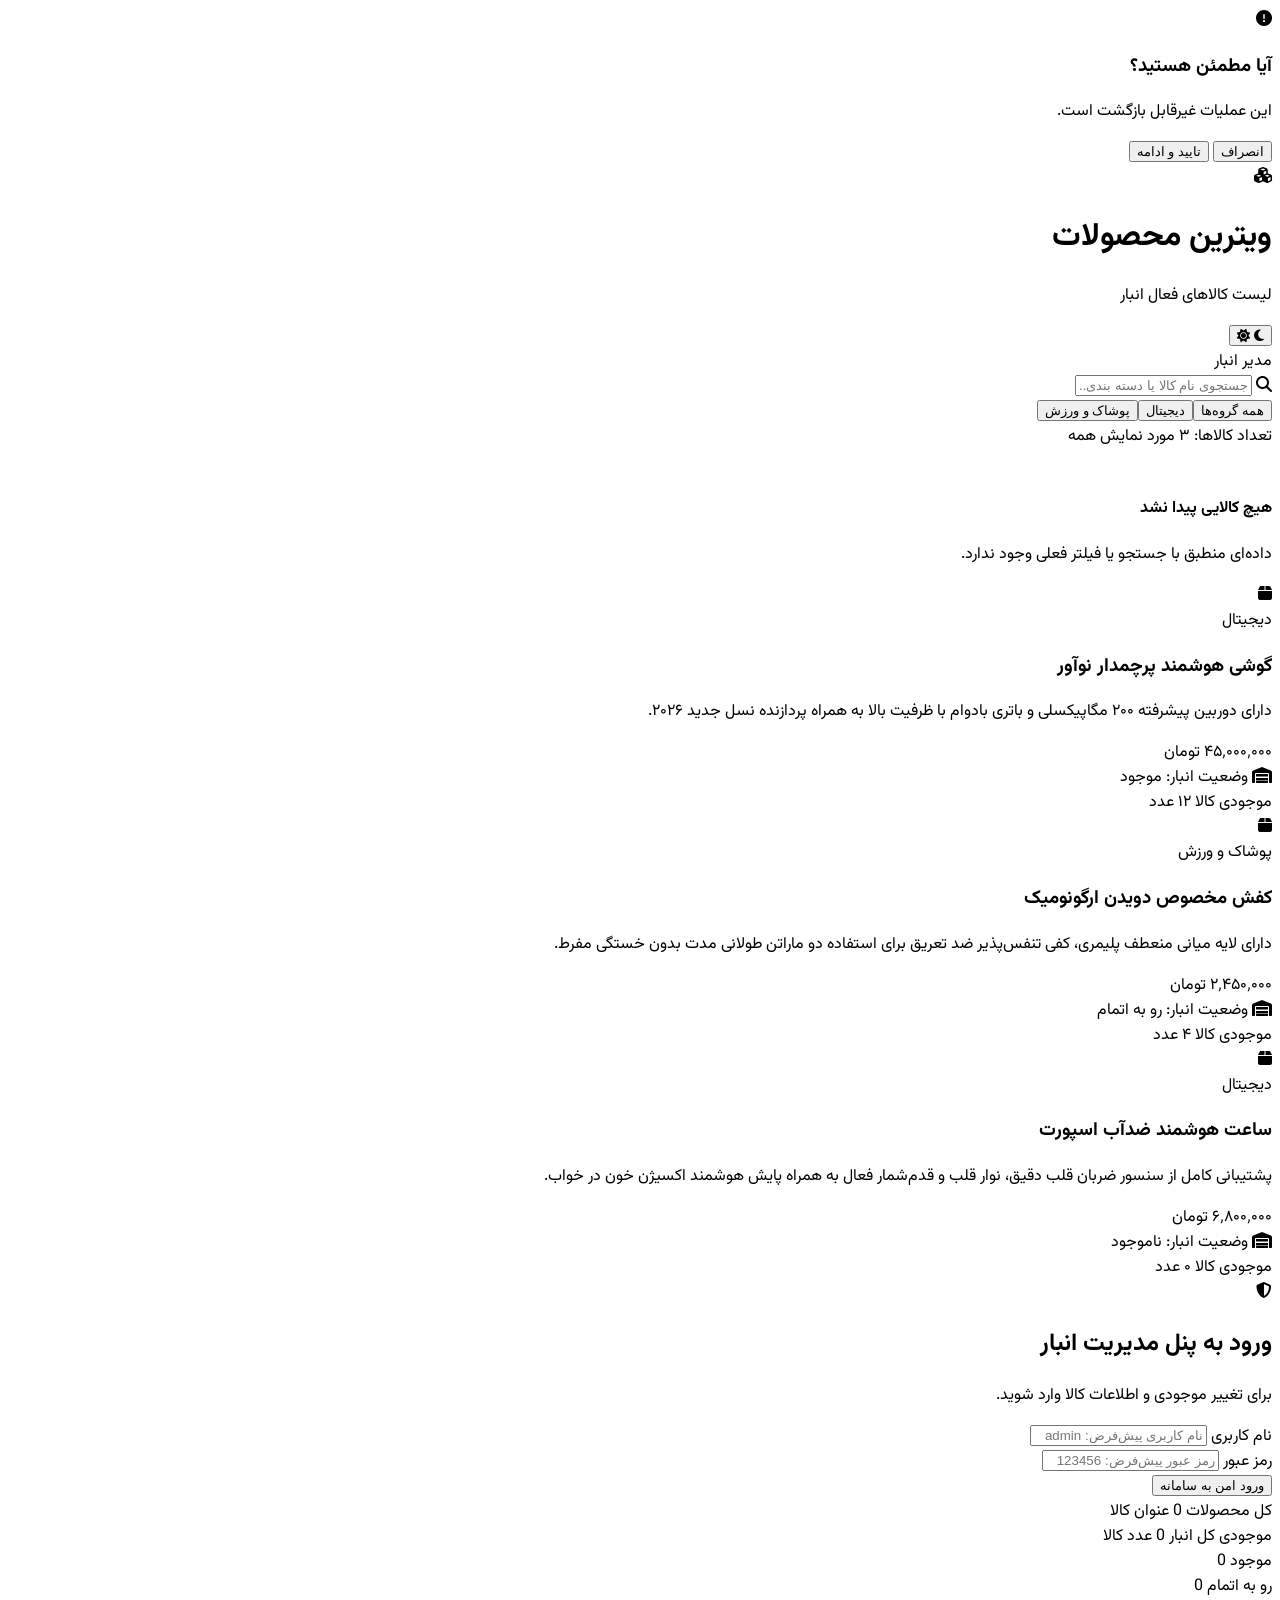
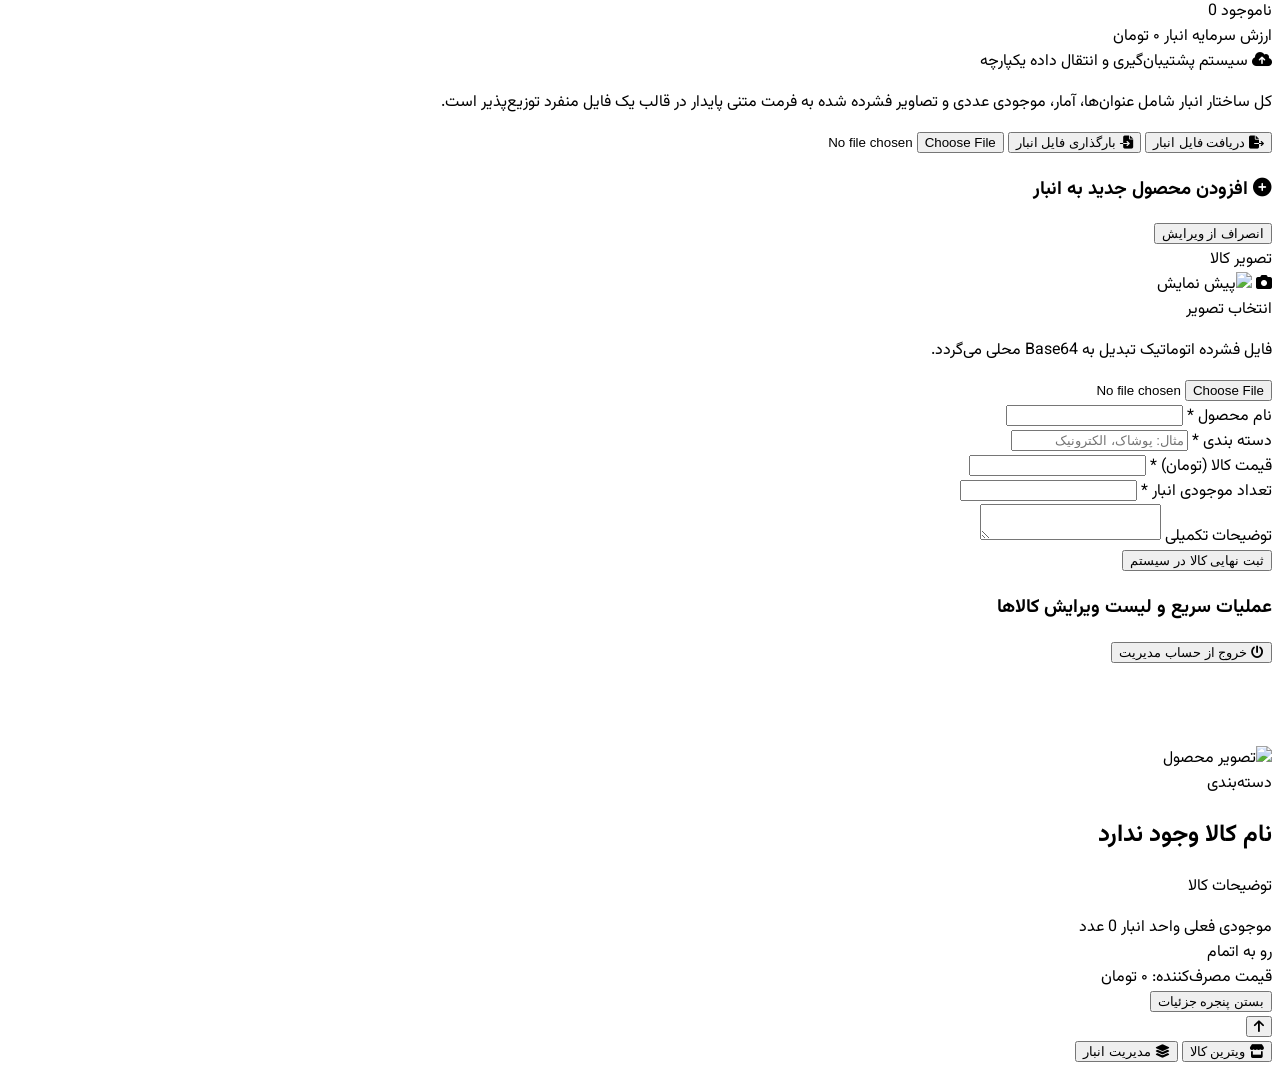
==== gemini-code-1780848986461.html @ 4e9daca6 "Add files via upload" ====
<!DOCTYPE html>
<html lang="fa" dir="rtl">
<head>
    <meta charset="UTF-8">
    <meta name="viewport" content="width=device-width, initial-scale=1.0, maximum-scale=1.0, user-scalable=no">
    <title>سامانه پیشرفته مدیریت انبار و کاتالوگ کالا</title>
    <script src="https://cdn.jsdelivr.net/npm/@tailwindcss/browser@4"></script>
    <link rel="preconnect" href="https://fonts.googleapis.com">
    <link rel="preconnect" href="https://fonts.gstatic.com" crossorigin>
    <link href="https://fonts.googleapis.com/css2?family=Vazirmatn:wght@100..900&display=swap" rel="stylesheet">
    <link rel="stylesheet" href="https://cdnjs.cloudflare.com/ajax/libs/font-awesome/6.4.0/css/all.min.css">
    
    <style>
        body {
            font-family: 'Vazirmatn', sans-serif;
            -webkit-tap-highlight-color: transparent;
            scrollbar-width: none;
        }
        body::-webkit-scrollbar {
            display: none;
        }
        .glass {
            background: rgba(255, 255, 255, 0.75);
            backdrop-filter: blur(12px);
            -webkit-backdrop-filter: blur(12px);
        }
        .dark .glass {
            background: rgba(30, 41, 59, 0.75);
            backdrop-filter: blur(12px);
            -webkit-backdrop-filter: blur(12px);
        }
        .safe-bottom {
            padding-bottom: calc(env(safe-area-inset-bottom) + 5rem);
        }
        @keyframes pulse-subtle {
            0%, 100% { opacity: 1; }
            50% { opacity: 0.6; }
        }
        .pulse-low {
            animation: pulse-subtle 2s infinite;
        }
    </style>
</head>
<body class="bg-slate-50 text-slate-800 dark:bg-slate-900 dark:text-slate-100 transition-colors duration-300 min-h-screen flex flex-col">

    <div id="loadingScreen" class="fixed inset-0 z-50 bg-slate-900 text-white flex flex-col justify-center items-center gap-4 transition-opacity duration-500">
        <div class="w-16 h-16 border-4 border-emerald-500 border-t-transparent rounded-full animate-spin"></div>
        <h1 class="text-xl font-bold tracking-wide">سامانه هوشمند مدیریت انبار</h1>
        <p class="text-xs text-slate-400">در حال بارگذاری داده‌ها...</p>
    </div>

    <div id="toastContainer" class="fixed top-4 left-4 right-4 md:left-auto md:w-96 z-50 flex flex-col gap-2 pointer-events-none"></div>

    <div id="confirmModal" class="fixed inset-0 z-50 bg-black/60 backdrop-blur-sm flex justify-center items-center p-4 hidden opacity-0 transition-opacity duration-300">
        <div class="glass dark:glass border border-white/20 dark:border-slate-700/50 rounded-3xl p-6 w-full max-w-sm shadow-2xl text-center transform scale-95 transition-transform duration-300">
            <div id="confirmIcon" class="w-16 h-16 mx-auto mb-4 bg-amber-100 dark:bg-amber-950/50 text-amber-500 rounded-full flex items-center justify-center text-2xl">
                <i class="fa-solid fa-circle-exclamation"></i>
            </div>
            <h3 id="confirmTitle" class="text-lg font-bold mb-2">آیا مطمئن هستید؟</h3>
            <p id="confirmMessage" class="text-sm text-slate-500 dark:text-slate-400 mb-6">این عملیات غیرقابل بازگشت است.</p>
            <div class="grid grid-cols-2 gap-3">
                <button id="confirmCancelBtn" class="py-3 px-4 bg-slate-200 dark:bg-slate-700 hover:bg-slate-300 rounded-2xl font-semibold text-sm transition-colors">انصراف</button>
                <button id="confirmSuccessBtn" class="py-3 px-4 bg-rose-500 hover:bg-rose-600 text-white rounded-2xl font-semibold text-sm transition-colors shadow-lg shadow-rose-500/20">تایید و ادامه</button>
            </div>
        </div>
    </div>

    <header class="sticky top-0 z-30 glass border-b border-slate-200/50 dark:border-slate-800/50 px-4 py-3 shadow-sm flex items-center justify-between">
        <div class="flex items-center gap-3">
            <div class="w-10 h-10 rounded-xl bg-gradient-to-tr from-emerald-500 to-teal-400 flex items-center justify-center text-white shadow-md shadow-emerald-500/20">
                <i class="fa-solid fa-cubes text-lg"></i>
            </div>
            <div>
                <h1 class="text-md font-black tracking-tight" id="headerTitle">ویترین محصولات</h1>
                <p class="text-[10px] text-slate-400 dark:text-slate-500" id="headerSubtitle">لیست کالاهای فعال انبار</p>
            </div>
        </div>
        <div class="flex items-center gap-2">
            <button id="darkModeToggle" class="w-10 h-10 rounded-xl bg-slate-100 dark:bg-slate-800 flex items-center justify-center text-slate-600 dark:text-slate-300 text-sm active:scale-95 transition-transform" aria-label="تغییر پوسته">
                <i class="fa-solid fa-moon dark:hidden"></i>
                <i class="fa-solid fa-sun hidden dark:block"></i>
            </button>
            <div id="adminBadge" class="hidden items-center gap-1 bg-emerald-100 dark:bg-emerald-950/50 text-emerald-600 dark:text-emerald-400 px-3 py-1.5 rounded-xl text-xs font-bold">
                <span class="w-1.5 h-1.5 rounded-full bg-emerald-500 animate-ping"></span>
                <span>مدیر انبار</span>
            </div>
        </div>
    </header>

    <main class="flex-1 max-w-4xl w-full mx-auto p-4 safe-bottom">
        
        <section id="page-showcase" class="app-page space-y-4">
            <div class="glass border border-slate-200/60 dark:border-slate-800/60 rounded-2xl p-3 shadow-sm space-y-3">
                <div class="relative">
                    <span class="absolute inset-y-0 right-3 flex items-center text-slate-400 dark:text-slate-500">
                        <i class="fa-solid fa-magnifying-glass"></i>
                    </span>
                    <input type="text" id="searchInput" placeholder="جستجوی نام کالا یا دسته بندی..." class="w-full pl-4 pr-10 py-3 bg-slate-100 dark:bg-slate-800 border-none rounded-xl text-sm focus:ring-2 focus:ring-emerald-500 outline-none text-slate-800 dark:text-slate-100">
                </div>
                <div class="flex gap-2 overflow-x-auto pb-1 no-scrollbar scroll-smooth" id="categoryTabs">
                    </div>
            </div>

            <div class="flex justify-between items-center text-xs text-slate-400 px-1">
                <span id="filteredCount">تعداد کالاها: ۰ مورد</span>
                <span class="text-emerald-500 font-semibold cursor-pointer" onclick="clearFilters()">نمایش همه</span>
            </div>

            <div id="showcaseEmptyState" class="hidden text-center py-12 px-4 glass rounded-3xl border border-dashed border-slate-300 dark:border-slate-700">
                <div class="w-16 h-16 mx-auto mb-3 bg-slate-100 dark:bg-slate-800 rounded-full flex items-center justify-center text-slate-400 text-xl">
                    <i class="fa-solid fa-boxes-open"></i>
                </div>
                <h4 class="text-sm font-bold text-slate-600 dark:text-slate-400">هیچ کالایی پیدا نشد</h4>
                <p class="text-xs text-slate-400 mt-1">داده‌ای منطبق با جستجو یا فیلتر فعلی وجود ندارد.</p>
            </div>

            <div id="productGrid" class="grid grid-cols-1 gap-4">
                </div>
        </section>


        <section id="page-login" class="app-page hidden py-8">
            <div class="w-full max-w-sm mx-auto glass border border-slate-200/60 dark:border-slate-800/60 rounded-3xl p-6 shadow-xl space-y-6">
                <div class="text-center space-y-2">
                    <div class="w-14 h-14 bg-indigo-50 dark:bg-indigo-950/40 text-indigo-500 dark:text-indigo-400 rounded-2xl mx-auto flex items-center justify-center text-xl shadow-inner">
                        <i class="fa-solid fa-shield-halved"></i>
                    </div>
                    <h2 class="text-lg font-black">ورود به پنل مدیریت انبار</h2>
                    <p class="text-xs text-slate-400">برای تغییر موجودی و اطلاعات کالا وارد شوید.</p>
                </div>
                <form id="loginForm" class="space-y-4" onsubmit="handleLogin(event)">
                    <div class="space-y-1">
                        <label class="text-xs font-bold text-slate-500 mr-1">نام کاربری</label>
                        <input type="text" id="usernameInput" required class="w-full px-4 py-3 bg-slate-100 dark:bg-slate-800 border-none rounded-xl text-sm focus:ring-2 focus:ring-indigo-500 outline-none" placeholder="نام کاربری پیش‌فرض: admin">
                    </div>
                    <div class="space-y-1">
                        <label class="text-xs font-bold text-slate-500 mr-1">رمز عبور</label>
                        <input type="password" id="passwordInput" required class="w-full px-4 py-3 bg-slate-100 dark:bg-slate-800 border-none rounded-xl text-sm focus:ring-2 focus:ring-indigo-500 outline-none" placeholder="رمز عبور پیش‌فرض: 123456">
                    </div>
                    <button type="submit" class="w-full py-3.5 bg-gradient-to-r from-indigo-500 to-violet-600 hover:from-indigo-600 hover:to-violet-700 text-white rounded-xl font-bold text-sm shadow-lg shadow-indigo-500/20 active:scale-[0.99] transition-transform mt-2">
                        ورود امن به سامانه
                    </button>
                </form>
            </div>
        </section>


        <section id="page-admin" class="app-page hidden space-y-6">
            
            <div class="grid grid-cols-2 gap-3" id="statsContainer">
                <div class="glass border border-slate-200/50 dark:border-slate-800/50 rounded-2xl p-4 shadow-sm">
                    <span class="text-[10px] font-bold text-slate-400 block mb-1">کل محصولات</span>
                    <span class="text-xl font-black text-slate-700 dark:text-slate-200" id="stat-totalProducts">0</span>
                    <span class="text-[10px] text-slate-400 block mt-1">عنوان کالا</span>
                </div>
                <div class="glass border border-slate-200/50 dark:border-slate-800/50 rounded-2xl p-4 shadow-sm">
                    <span class="text-[10px] font-bold text-slate-400 block mb-1">موجودی کل انبار</span>
                    <span class="text-xl font-black text-emerald-500" id="stat-totalStock">0</span>
                    <span class="text-[10px] text-slate-400 block mt-1">عدد کالا</span>
                </div>
                <div class="glass border border-slate-200/50 dark:border-slate-800/50 rounded-2xl p-3 shadow-sm flex items-center gap-2">
                    <div class="w-2 h-2 rounded-full bg-emerald-500"></div>
                    <div>
                        <span class="text-[10px] text-slate-400 block">موجود</span>
                        <span class="text-sm font-bold" id="stat-instock">0</span>
                    </div>
                </div>
                <div class="glass border border-slate-200/50 dark:border-slate-800/50 rounded-2xl p-3 shadow-sm flex items-center gap-2">
                    <div class="w-2 h-2 rounded-full bg-amber-500"></div>
                    <div>
                        <span class="text-[10px] text-slate-400 block">رو به اتمام</span>
                        <span class="text-sm font-bold" id="stat-lowstock">0</span>
                    </div>
                </div>
                <div class="glass border border-slate-200/50 dark:border-slate-800/50 rounded-2xl p-3 shadow-sm flex items-center gap-2">
                    <div class="w-2 h-2 rounded-full bg-rose-500"></div>
                    <div>
                        <span class="text-[10px] text-slate-400 block">ناموجود</span>
                        <span class="text-sm font-bold" id="stat-outofstock">0</span>
                    </div>
                </div>
                <div class="glass border border-slate-200/50 dark:border-slate-800/50 rounded-2xl p-3 shadow-sm flex items-center gap-2">
                    <div class="w-2 h-2 rounded-full bg-indigo-500"></div>
                    <div>
                        <span class="text-[10px] text-slate-400 block">ارزش سرمایه انبار</span>
                        <span class="text-xs font-black text-indigo-500" id="stat-totalValue">۰ تومان</span>
                    </div>
                </div>
            </div>

            <div class="glass border border-dashed border-emerald-500/40 dark:border-emerald-500/30 rounded-2xl p-4 shadow-sm space-y-3">
                <div class="flex items-center gap-2 text-emerald-600 dark:text-emerald-400 font-bold text-xs mb-1">
                    <i class="fa-solid fa-cloud-arrow-up"></i>
                    <span>سیستم پشتیبان‌گیری و انتقال داده یکپارچه</span>
                </div>
                <p class="text-[11px] text-slate-400 leading-relaxed">کل ساختار انبار شامل عنوان‌ها، آمار، موجودی عددی و تصاویر فشرده شده به فرمت متنی پایدار در قالب یک فایل منفرد توزیع‌پذیر است.</p>
                <div class="grid grid-cols-2 gap-3 pt-1">
                    <button onclick="exportInventoryBackup()" class="py-3 px-3 bg-emerald-500 hover:bg-emerald-600 text-white rounded-xl font-bold text-xs flex items-center justify-center gap-1.5 shadow-md shadow-emerald-500/10 active:scale-95 transition-transform">
                        <i class="fa-solid fa-file-export text-sm"></i>
                        <span>دریافت فایل انبار</span>
                    </button>
                    <button onclick="triggerImportFileInput()" class="py-3 px-3 bg-slate-200 dark:bg-slate-800 hover:bg-slate-300 dark:hover:bg-slate-700 text-slate-700 dark:text-slate-300 rounded-xl font-bold text-xs flex items-center justify-center gap-1.5 active:scale-95 transition-transform">
                        <i class="fa-solid fa-file-import text-sm text-indigo-500"></i>
                        <span>بارگذاری فایل انبار</span>
                    </button>
                    <input type="file" id="importFileInput" class="hidden" accept=".json" onchange="importInventoryBackup(event)">
                </div>
            </div>

            <div class="glass border border-slate-200/60 dark:border-slate-800/60 rounded-3xl p-5 shadow-sm space-y-4">
                <div class="flex justify-between items-center border-b border-slate-200 dark:border-slate-800 pb-3">
                    <h3 id="formSectionTitle" class="text-sm font-black text-slate-700 dark:text-slate-200 flex items-center gap-2">
                        <i class="fa-solid fa-plus-circle text-emerald-500"></i>
                        <span>افزودن محصول جدید به انبار</span>
                    </h3>
                    <button id="cancelEditBtn" onclick="resetProductForm()" class="hidden text-xs text-rose-500 font-bold bg-rose-50 dark:bg-rose-950/30 px-2.5 py-1 rounded-lg">انصراف از ویرایش</button>
                </div>

                <form id="productForm" onsubmit="saveProductData(event)" class="space-y-4">
                    <input type="hidden" id="formProductId">
                    
                    <div class="space-y-1.5">
                        <label class="text-xs font-bold text-slate-500 mr-1">تصویر کالا</label>
                        <div class="flex items-center gap-4 bg-slate-100 dark:bg-slate-800/60 p-3 rounded-2xl border-2 border-dashed border-slate-300 dark:border-slate-700 relative">
                            <div id="imagePreviewContainer" class="w-16 h-16 rounded-xl bg-slate-200 dark:bg-slate-700 flex items-center justify-center overflow-hidden border border-slate-300 dark:border-slate-600 shrink-0">
                                <i class="fa-solid fa-camera text-slate-400 text-xl" id="previewPlaceholder"></i>
                                <img id="productImagePreview" src="" class="w-full h-full object-cover hidden" alt="پیش نمایش">
                            </div>
                            <div class="space-y-1 flex-1">
                                <label for="imageUploadInput" class="inline-block bg-white dark:bg-slate-700 px-3 py-1.5 rounded-lg border border-slate-300 dark:border-slate-600 text-[11px] font-bold cursor-pointer hover:bg-slate-50">انتخاب تصویر</label>
                                <p class="text-[10px] text-slate-400">فایل فشرده اتوماتیک تبدیل به Base64 محلی می‌گردد.</p>
                            </div>
                            <input type="file" id="imageUploadInput" accept="image/*" class="hidden" onchange="previewAndConvertImage(event)">
                        </div>
                    </div>

                    <div class="grid grid-cols-1 md:grid-cols-2 gap-4">
                        <div class="space-y-1">
                            <label class="text-xs font-bold text-slate-500 mr-1">نام محصول <span class="text-rose-500">*</span></label>
                            <input type="text" id="formProductName" required class="w-full px-4 py-3 bg-slate-100 dark:bg-slate-800 border-none rounded-xl text-sm focus:ring-2 focus:ring-emerald-500 outline-none">
                        </div>
                        <div class="space-y-1">
                            <label class="text-xs font-bold text-slate-500 mr-1">دسته بندی <span class="text-rose-500">*</span></label>
                            <input type="text" id="formProductCategory" required placeholder="مثال: پوشاک، الکترونیک" class="w-full px-4 py-3 bg-slate-100 dark:bg-slate-800 border-none rounded-xl text-sm focus:ring-2 focus:ring-emerald-500 outline-none">
                        </div>
                        <div class="space-y-1">
                            <label class="text-xs font-bold text-slate-500 mr-1">قیمت کالا (تومان) <span class="text-rose-500">*</span></label>
                            <input type="number" id="formProductPrice" required min="0" class="w-full px-4 py-3 bg-slate-100 dark:bg-slate-800 border-none rounded-xl text-sm focus:ring-2 focus:ring-emerald-500 outline-none">
                        </div>
                        <div class="space-y-1">
                            <label class="text-xs font-bold text-slate-500 mr-1">تعداد موجودی انبار <span class="text-rose-500">*</span></label>
                            <input type="number" id="formProductQuantity" required min="0" class="w-full px-4 py-3 bg-slate-100 dark:bg-slate-800 border-none rounded-xl text-sm font-black text-emerald-600 dark:text-emerald-400 focus:ring-2 focus:ring-emerald-500 outline-none">
                        </div>
                    </div>

                    <div class="space-y-1">
                        <label class="text-xs font-bold text-slate-500 mr-1">توضیحات تکمیلی</label>
                        <textarea id="formProductDesc" rows="2" class="w-full px-4 py-3 bg-slate-100 dark:bg-slate-800 border-none rounded-xl text-sm focus:ring-2 focus:ring-emerald-500 outline-none resize-none"></textarea>
                    </div>

                    <button type="submit" id="submitFormBtn" class="w-full py-3.5 bg-gradient-to-r from-emerald-500 to-teal-600 hover:from-emerald-600 hover:to-teal-700 text-white rounded-xl font-bold text-sm shadow-md shadow-emerald-500/10 active:scale-[0.99] transition-transform">
                        ثبت نهایی کالا در سیستم
                    </button>
                </form>
            </div>

            <div class="space-y-3">
                <h3 class="text-xs font-black text-slate-400 mr-1">عملیات سریع و لیست ویرایش کالاها</h3>
                <div id="adminProductList" class="space-y-3">
                    </div>
            </div>

            <div class="pt-4 text-center">
                <button onclick="handleLogout()" class="px-5 py-2.5 bg-rose-50 dark:bg-rose-950/20 text-rose-500 hover:bg-rose-100 dark:hover:bg-rose-950/40 rounded-xl text-xs font-bold transition-colors">
                    <i class="fa-solid fa-power-off ml-1"></i> خروج از حساب مدیریت
                </button>
            </div>

        </section>

    </main>

    <div id="detailsModal" class="fixed inset-0 z-40 bg-black/60 backdrop-blur-sm hidden items-end justify-center p-0 md:items-center md:p-4 opacity-0 transition-opacity duration-300">
        <div class="w-full md:max-w-md glass dark:glass border-t md:border border-white/20 dark:border-slate-700/50 rounded-t-[2.5rem] md:rounded-[2rem] p-6 shadow-2xl max-h-[90vh] overflow-y-auto no-scrollbar transform translate-y-full md:translate-y-0 md:scale-95 transition-transform duration-300">
            <div class="w-12 h-1.5 bg-slate-300 dark:bg-slate-700 rounded-full mx-auto mb-5 md:hidden" onclick="closeDetailsModal()"></div>
            
            <div id="modalImageWrapper" class="w-full h-56 rounded-2xl bg-slate-100 dark:bg-slate-800 overflow-hidden border border-slate-200 dark:border-slate-700 shadow-inner relative mb-4">
                <img id="modalImage" class="w-full h-full object-cover" src="" alt="تصویر محصول">
            </div>

            <div class="flex justify-between items-start gap-2 mb-2">
                <div>
                    <span id="modalCategory" class="text-[10px] font-bold text-slate-400 uppercase tracking-wider block mb-0.5">دسته‌بندی</span>
                    <h2 id="modalName" class="text-lg font-black text-slate-800 dark:text-slate-100">نام کالا وجود ندارد</h2>
                </div>
                <div id="modalBadge"></div>
            </div>

            <p id="modalDesc" class="text-xs text-slate-500 dark:text-slate-400 leading-relaxed mb-5 min-h-[40px] border-b border-slate-100 dark:border-slate-800 pb-3">توضیحات کالا</p>

            <div class="bg-gradient-to-br from-slate-100 to-slate-200/60 dark:from-slate-800/80 dark:to-slate-800/40 border border-slate-200 dark:border-slate-700/60 rounded-2xl p-4 flex items-center justify-between mb-4 shadow-sm">
                <div class="space-y-0.5">
                    <span class="text-[10px] font-bold text-slate-400 block">موجودی فعلی واحد انبار</span>
                    <span class="text-3xl font-black text-slate-800 dark:text-white" id="modalStockValue">0 <span class="text-sm font-normal text-slate-400 mr-1">عدد</span></span>
                </div>
                <div id="modalStockStatusBox" class="px-4 py-2.5 rounded-xl font-black text-xs text-center min-w-[90px]">
                    رو به اتمام
                </div>
            </div>

            <div class="flex justify-between items-center bg-emerald-50 dark:bg-emerald-950/20 px-4 py-3.5 rounded-2xl border border-emerald-500/10 mb-6">
                <span class="text-xs font-bold text-emerald-600 dark:text-emerald-400">قیمت مصرف‌کننده:</span>
                <span id="modalPrice" class="text-base font-black text-emerald-600 dark:text-emerald-400">۰ تومان</span>
            </div>

            <button onclick="closeDetailsModal()" class="w-full py-3.5 bg-slate-800 hover:bg-slate-900 text-white dark:bg-slate-100 dark:hover:bg-white dark:text-slate-900 rounded-xl font-bold text-sm shadow-lg active:scale-[0.99] transition-transform">
                بستن پنجره جزئیات
            </button>
        </div>
    </div>

    <button id="backToTopBtn" onclick="scrollToTop()" class="fixed bottom-24 left-4 w-10 h-10 rounded-full bg-slate-800 text-white dark:bg-slate-100 dark:text-slate-900 shadow-xl flex items-center justify-center opacity-0 translate-y-5 pointer-events-none transition-all duration-300 z-30">
        <i class="fa-solid fa-arrow-up text-sm"></i>
    </button>

    <nav class="fixed bottom-0 left-0 right-0 z-40 glass border-t border-slate-200/60 dark:border-slate-800/60 px-2 py-2 flex justify-around items-center shadow-lg shadow-black/10">
        <button id="navBtn-showcase" onclick="switchAppTab('showcase')" class="flex flex-col items-center gap-1 py-1 px-4 rounded-xl text-emerald-500 transition-all">
            <i class="fa-solid fa-store text-lg"></i>
            <span class="text-[10px] font-bold">ویترین کالا</span>
        </button>
        <button id="navBtn-admin" onclick="switchAppTab('admin')" class="flex flex-col items-center gap-1 py-1 px-4 rounded-xl text-slate-400 dark:text-slate-500 transition-all">
            <i class="fa-solid fa-layer-group text-lg"></i>
            <span class="text-[10px] font-bold">مدیریت انبار</span>
        </button>
    </nav>


    <script>
        // --- DATA LAYER ---
        let products = [];
        let currentActiveCategory = "all";
        let searchString = "";
        let globalBase64ImageStr = "";
        let activeAdminEditId = null;

        const STORAGE_KEY = "PERSIAN_INVENTORY_DB";
        const LOGIN_STATE_KEY = "ADMIN_AUTHENTICATED";
        
        // Mock Initial Dummy Seeding Structure if LocalStorage is Empty
        const defaultSeedProducts = [
            { id: "101", name: "گوشی هوشمند پرچمدار نوآور", category: "دیجیتال", description: "دارای دوربین پیشرفته ۲۰۰ مگاپیکسلی و باتری بادوام با ظرفیت بالا به همراه پردازنده نسل جدید ۲۰۲۶.", price: 45000000, quantity: 12, image: "", date: "۱۴۰۵/۰۳/۱۵" },
            { id: "102", name: "کفش مخصوص دویدن ارگونومیک", category: "پوشاک و ورزش", description: "دارای لایه میانی منعطف پلیمری، کفی تنفس‌پذیر ضد تعریق برای استفاده دو ماراتن طولانی مدت بدون خستگی مفرط.", price: 2450000, quantity: 4, image: "", date: "۱۴۰۵/۰۳/۱۶" },
            { id: "103", name: "ساعت هوشمند ضدآب اسپورت", category: "دیجیتال", description: "پشتیبانی کامل از سنسور ضربان قلب دقیق، نوار قلب و قدم‌شمار فعال به همراه پایش هوشمند اکسیژن خون در خواب.", price: 6800000, quantity: 0, image: "", date: "۱۴۰۵/۰۳/۱۷" }
        ];

        // --- LIFE CYCLE INIT ---
        window.addEventListener('DOMContentLoaded', () => {
            // Dark Mode Bootstrapping
            if (localStorage.getItem('theme') === 'dark' || (!('theme' in localStorage) && window.matchMedia('(prefers-color-scheme: dark)').matches)) {
                document.documentElement.classList.add('dark');
            } else {
                document.documentElement.classList.remove('dark');
            }

            // Database Loading Setup
            const localData = localStorage.getItem(STORAGE_KEY);
            if (localData) {
                try {
                    products = JSON.parse(localData);
                } catch(e) {
                    products = [...defaultSeedProducts];
                    saveToLocalStorage();
                }
            } else {
                products = [...defaultSeedProducts];
                saveToLocalStorage();
            }

            // Sync User View Interface Framework
            renderShowcaseView();
            renderCategoryFilters();

            // Set up Global Scroll Handler for BackToTop Button UI
            window.addEventListener('scroll', () => {
                const btn = document.getElementById('backToTopBtn');
                if (window.scrollY > 300) {
                    btn.classList.remove('opacity-0', 'translate-y-5', 'pointer-events-none');
                } else {
                    btn.classList.add('opacity-0', 'translate-y-5', 'pointer-events-none');
                }
            });

            // Input Realtime Event Binds
            document.getElementById('searchInput').addEventListener('input', (e) => {
                searchString = e.target.value.trim();
                renderShowcaseView();
            });

            // Dark Mode Button Bind Toggle
            document.getElementById('darkModeToggle').addEventListener('click', () => {
                if (document.documentElement.classList.contains('dark')) {
                    document.documentElement.classList.remove('dark');
                    localStorage.setItem('theme', 'light');
                } else {
                    document.documentElement.classList.add('dark');
                    localStorage.setItem('theme', 'dark');
                }
            });

            // Terminate Loading Screen Fade Out Action
            setTimeout(() => {
                const loader = document.getElementById('loadingScreen');
                loader.classList.add('opacity-0');
                setTimeout(() => loader.remove(), 500);
            }, 800);
        });

        // --- APPLICATION ROUTING LOGIC TAB SYSTEM ---
        function switchAppTab(targetTab) {
            // Clear current active highlights from bottom tab UI elements
            const navShowcase = document.getElementById('navBtn-showcase');
            const navAdmin = document.getElementById('navBtn-admin');
            
            navShowcase.classList.remove('text-emerald-500', 'text-slate-400', 'dark:text-slate-500');
            navAdmin.classList.remove('text-emerald-500', 'text-slate-400', 'dark:text-slate-500');

            document.querySelectorAll('.app-page').forEach(el => el.classList.add('hidden'));
            
            const isAuthed = localStorage.getItem(LOGIN_STATE_KEY) === 'true';
            const adminBadge = document.getElementById('adminBadge');

            if (targetTab === 'showcase') {
                document.getElementById('page-showcase').classList.remove('hidden');
                navShowcase.classList.add('text-emerald-500');
                navAdmin.classList.add('text-slate-400', 'dark:text-slate-500');
                
                document.getElementById('headerTitle').innerText = "ویترین محصولات";
                document.getElementById('headerSubtitle').innerText = "لیست کالاهای فعال انبار";
                renderShowcaseView();
                renderCategoryFilters();
            } else if (targetTab === 'admin') {
                navAdmin.classList.add('text-emerald-500');
                navShowcase.classList.add('text-slate-400', 'dark:text-slate-500');
                
                if (isAuthed) {
                    document.getElementById('page-admin').classList.remove('hidden');
                    adminBadge.classList.remove('hidden');
                    adminBadge.classList.add('flex');
                    document.getElementById('headerTitle').innerText = "پنل مدیریت انبار";
                    document.getElementById('headerSubtitle').innerText = "داشبورد عملیاتی و کنترل کالا";
                    renderAdminDashboard();
                } else {
                    document.getElementById('page-login').classList.remove('hidden');
                    adminBadge.classList.add('hidden');
                    adminBadge.classList.remove('flex');
                    document.getElementById('headerTitle').innerText = "ورود نظارتی";
                    document.getElementById('headerSubtitle').innerText = "احراز هویت کارشناس مدیریت";
                }
            }
            window.scrollTo({ top: 0, behavior: 'smooth' });
        }

        // --- AUTH SYSTEM LAYER ---
        function handleLogin(event) {
            event.preventDefault();
            const user = document.getElementById('usernameInput').value.trim();
            const pass = document.getElementById('passwordInput').value.trim();

            if (user === 'admin' && pass === '123456') {
                localStorage.setItem(LOGIN_STATE_KEY, 'true');
                showToast('ورود با موفقیت انجام شد', 'success');
                document.getElementById('usernameInput').value = "";
                document.getElementById('passwordInput').value = "";
                switchAppTab('admin');
            } else {
                showToast('نام کاربری یا رمز عبور اشتباه است', 'error');
            }
        }

        function handleLogout() {
            showConfirmModal('خروج از حساب کاری', 'آیا مایل به بستن نشست کاربری فعلی هستید؟', () => {
                localStorage.removeItem(LOGIN_STATE_KEY);
                showToast('از حساب کاربری خارج شدید', 'info');
                switchAppTab('showcase');
            });
        }

        // --- DATA PERSISTENCE MANAGEMENT UTILS ---
        function saveToLocalStorage() {
            localStorage.setItem(STORAGE_KEY, JSON.stringify(products));
        }

        // --- CALCULATION RULES AND STATUS BADGE WRAPPERS ---
        function calculateStockStatus(qty) {
            const count = Number(qty);
            if (count === 0) return { label: "ناموجود", css: "bg-rose-100 text-rose-600 dark:bg-rose-950/50 dark:text-rose-400" };
            if (count >= 1 && count <= 5) return { label: "رو به اتمام", css: "bg-amber-100 text-amber-600 dark:bg-amber-950/50 dark:text-amber-400" };
            return { label: "موجود", css: "bg-emerald-100 text-emerald-600 dark:bg-emerald-950/50 dark:text-emerald-400" };
        }

        function formatPersianCurrency(num) {
            return Number(num).toLocaleString('fa-IR') + ' تومان';
        }

        function getPersianNumberStr(num) {
            return Number(num).toLocaleString('fa-IR');
        }

        function getTodayPersianDateStr() {
            const d = new Date();
            return new Intl.DateTimeFormat('fa-IR').format(d);
        }

        // --- RENDERING SHOWCASE VIEW engine ---
        function renderShowcaseView() {
            const grid = document.getElementById('productGrid');
            const emptyState = document.getElementById('showcaseEmptyState');
            grid.innerHTML = "";

            const filtered = products.filter(p => {
                const matchCategory = (currentActiveCategory === 'all' || p.category === currentActiveCategory);
                const matchSearch = p.name.toLowerCase().includes(searchString.toLowerCase()) || 
                                    p.category.toLowerCase().includes(searchString.toLowerCase());
                return matchCategory && matchSearch;
            });

            document.getElementById('filteredCount').innerText = `تعداد کالاها: ${getPersianNumberStr(filtered.length)} مورد`;

            if (filtered.length === 0) {
                emptyState.classList.remove('hidden');
                return;
            }
            emptyState.classList.add('hidden');

            filtered.forEach(p => {
                const status = calculateStockStatus(p.quantity);
                const isOutOfStock = Number(p.quantity) === 0;
                const isLowStock = Number(p.quantity) >= 1 && Number(p.quantity) <= 5;
                
                const card = document.createElement('div');
                card.className = "glass border border-slate-200/60 dark:border-slate-800/60 rounded-3xl p-4 shadow-sm flex flex-col gap-3 active:scale-[0.99] transition-transform cursor-pointer relative";
                card.setAttribute('onclick', `openDetailsModal('${p.id}')`);

                const fallbackSvg = `<div class="w-full h-full bg-gradient-to-br from-slate-100 to-slate-200 dark:from-slate-800 dark:to-slate-700 flex items-center justify-center text-slate-400"><i class="fa-solid fa-box text-3xl"></i></div>`;
                const imgTag = p.image ? `<img src="${p.image}" class="w-full h-full object-cover" alt="${p.name}">` : fallbackSvg;

                card.innerHTML = `
                    <div class="flex gap-4">
                        <div class="w-24 h-24 rounded-2xl overflow-hidden shrink-0 bg-slate-100 border border-slate-200 dark:border-slate-700 shadow-inner">
                            ${imgTag}
                        </div>
                        <div class="flex flex-col justify-between flex-1 py-0.5">
                            <div class="space-y-1">
                                <span class="text-[9px] font-bold text-slate-400 bg-slate-100 dark:bg-slate-800 px-2 py-0.5 rounded-md">${p.category}</span>
                                <h3 class="text-sm font-black text-slate-800 dark:text-slate-100 line-clamp-1">${p.name}</h3>
                                <p class="text-[11px] text-slate-400 dark:text-slate-500 line-clamp-1">${p.description || 'بدون توضیحات تکمیلی کالا'}</p>
                            </div>
                            <div class="text-xs font-black text-emerald-600 dark:text-emerald-400">
                                ${formatPersianCurrency(p.price)}
                            </div>
                        </div>
                    </div>

                    <div class="mt-1 bg-slate-100/80 dark:bg-slate-800/50 border border-slate-200/40 dark:border-slate-700/40 rounded-xl px-3 py-2 flex items-center justify-between">
                        <div class="flex items-center gap-1.5 text-[10px] text-slate-400 font-bold">
                            <i class="fa-solid fa-warehouse"></i>
                            <span>وضعیت انبار:</span>
                            <span class="px-2 py-0.5 rounded-md text-[9px] ${status.css}">${status.label}</span>
                        </div>
                        <div class="text-right">
                            <span class="text-[10px] font-bold text-slate-400 block -mb-1">موجودی کالا</span>
                            <span class="text-lg font-black ${isOutOfStock ? 'text-rose-500' : isLowStock ? 'text-amber-500 pulse-low' : 'text-slate-800 dark:text-white'}">
                                ${getPersianNumberStr(p.quantity)} <span class="text-[10px] font-normal text-slate-400">عدد</span>
                            </span>
                        </div>
                    </div>
                `;
                grid.appendChild(card);
            });
        }

        function renderCategoryFilters() {
            const tabsContainer = document.getElementById('categoryTabs');
            tabsContainer.innerHTML = "";

            const categories = ['all', ...new Set(products.map(p => p.category).filter(Boolean))];

            categories.forEach(cat => {
                const isAll = cat === 'all';
                const label = isAll ? "همه گروه‌ها" : cat;
                const isActive = currentActiveCategory === cat;

                const tab = document.createElement('button');
                tab.className = `px-4 py-2 text-xs font-bold rounded-xl whitespace-nowrap active:scale-95 transition-all shrink-0 ${
                    isActive 
                    ? 'bg-emerald-500 text-white shadow-md shadow-emerald-500/20' 
                    : 'bg-slate-100 dark:bg-slate-800 text-slate-500 dark:text-slate-400 hover:bg-slate-200'
                }`;
                tab.innerText = label;
                tab.onclick = () => {
                    currentActiveCategory = cat;
                    renderCategoryFilters();
                    renderShowcaseView();
                };
                tabsContainer.appendChild(tab);
            });
        }

        function clearFilters() {
            document.getElementById('searchInput').value = "";
            searchString = "";
            currentActiveCategory = "all";
            renderCategoryFilters();
            renderShowcaseView();
        }

        // --- PRODUCT DETAILS MODAL CONTROL SYSTEM ---
        function openDetailsModal(id) {
            const p = products.find(prod => prod.id === id);
            if (!p) return;

            document.getElementById('modalName').innerText = p.name;
            document.getElementById('modalCategory').innerText = p.category;
            document.getElementById('modalDesc').innerText = p.description || 'هیچ توضیحی برای این کالا ثبت نشده است.';
            document.getElementById('modalPrice').innerText = formatPersianCurrency(p.price);
            document.getElementById('modalStockValue').innerHTML = `${getPersianNumberStr(p.quantity)} <span class="text-sm font-normal text-slate-400 mr-1">عدد</span>`;

            const status = calculateStockStatus(p.quantity);
            const statusBox = document.getElementById('modalStockStatusBox');
            statusBox.innerText = status.label;
            statusBox.className = `px-4 py-2.5 rounded-xl font-black text-xs text-center min-w-[90px] ${status.css}`;

            const img = document.getElementById('modalImage');
            if (p.image) {
                img.src = p.image;
                img.classList.remove('hidden');
            } else {
                img.src = "";
                img.classList.add('hidden');
            }

            const modal = document.getElementById('detailsModal');
            modal.classList.remove('hidden');
            modal.classList.add('flex');
            setTimeout(() => {
                modal.classList.remove('opacity-0');
                modal.querySelector('div').classList.remove('translate-y-full', 'md:scale-95');
            }, 50);
        }

        function closeDetailsModal() {
            const modal = document.getElementById('detailsModal');
            modal.classList.add('opacity-0');
            modal.querySelector('div').classList.add('translate-y-full');
            setTimeout(() => {
                modal.classList.remove('flex');
                modal.classList.add('hidden');
            }, 300);
        }

        // --- ADMIN DASHBOARD AND CRUD CONTROLS ENGINE ---
        function renderAdminDashboard() {
            // Recalculate Warehouse Statistics Engine State
            let totalStock = 0;
            let instockCount = 0;
            let lowstockCount = 0;
            let outofstockCount = 0;
            let totalValue = 0;

            products.forEach(p => {
                const q = Number(p.quantity) || 0;
                totalStock += q;
                totalValue += (q * (Number(p.price) || 0));

                if (q === 0) outofstockCount++;
                else if (q >= 1 && q <= 5) lowstockCount++;
                else instockCount++;
            });

            document.getElementById('stat-totalProducts').innerText = getPersianNumberStr(products.length);
            document.getElementById('stat-totalStock').innerText = getPersianNumberStr(totalStock);
            document.getElementById('stat-instock').innerText = getPersianNumberStr(instockCount);
            document.getElementById('stat-lowstock').innerText = getPersianNumberStr(lowstockCount);
            document.getElementById('stat-outofstock').innerText = getPersianNumberStr(outofstockCount);
            document.getElementById('stat-totalValue').innerText = formatPersianCurrency(totalValue);

            // Populate Admin Editable List Engine
            const listContainer = document.getElementById('adminProductList');
            listContainer.innerHTML = "";

            if (products.length === 0) {
                listContainer.innerHTML = `
                    <div class="text-center py-6 bg-slate-100 dark:bg-slate-800 rounded-2xl text-xs text-slate-400">
                        هیچ کالایی جهت مدیریت وجود ندارد. ابتدا کالا اضافه کنید.
                    </div>
                `;
                return;
            }

            products.forEach(p => {
                const row = document.createElement('div');
                row.className = "glass border border-slate-200/50 dark:border-slate-800/50 rounded-2xl p-3 flex justify-between items-center gap-3";
                
                const fallbackSvg = `<div class="w-full h-full bg-slate-200 dark:bg-slate-700 flex items-center justify-center text-slate-400 text-xs"><i class="fa-solid fa-box"></i></div>`;
                const imgTag = p.image ? `<img src="${p.image}" class="w-full h-full object-cover">` : fallbackSvg;

                row.innerHTML = `
                    <div class="flex items-center gap-3 min-w-0">
                        <div class="w-12 h-12 rounded-xl overflow-hidden bg-slate-100 border shrink-0">
                            ${imgTag}
                        </div>
                        <div class="min-w-0">
                            <h4 class="text-xs font-black text-slate-800 dark:text-white truncate">${p.name}</h4>
                            <span class="text-[10px] text-slate-400 block">${p.category} | ${formatPersianCurrency(p.price)}</span>
                            <span class="text-[10px] font-bold text-emerald-500 block mt-0.5">موجودی: ${getPersianNumberStr(p.quantity)} عدد</span>
                        </div>
                    </div>
                    <div class="flex items-center gap-1.5 shrink-0">
                        <button onclick="editProductBtnCall('${p.id}')" class="w-8 block h-8 rounded-lg bg-indigo-50 dark:bg-indigo-950/40 text-indigo-500 text-xs" title="ویرایش کالا">
                            <i class="fa-solid fa-pen-to-square"></i>
                        </button>
                        <button onclick="deleteProductBtnCall('${p.id}')" class="w-8 block h-8 rounded-lg bg-rose-50 dark:bg-rose-950/40 text-rose-500 text-xs" title="حذف کالا">
                            <i class="fa-solid fa-trash-can"></i>
                        </button>
                    </div>
                `;
                listContainer.appendChild(row);
            });
        }

        // --- SUBMIT COMPONENT CREATE / UPDATE ROUTINES ---
        function saveProductData(event) {
            event.preventDefault();

            const pName = document.getElementById('formProductName').value.trim();
            const pCat = document.getElementById('formProductCategory').value.trim();
            const pPrice = parseFloat(document.getElementById('formProductPrice').value) || 0;
            const pQty = parseInt(document.getElementById('formProductQuantity').value) || 0;
            const pDesc = document.getElementById('formProductDesc').value.trim();

            if (!pName || !pCat) {
                showToast('لطفا فیلدهای اجباری ستاره‌دار را تکمیل کنید', 'error');
                return;
            }

            if (activeAdminEditId) {
                // Perform Update Routine Path
                const index = products.findIndex(item => item.id === activeAdminEditId);
                if (index !== -1) {
                    products[index].name = pName;
                    products[index].category = pCat;
                    products[index].price = pPrice;
                    products[index].quantity = pQty;
                    products[index].description = pDesc;
                    if (globalBase64ImageStr) {
                        products[index].image = globalBase64ImageStr;
                    }
                    products[index].date = getTodayPersianDateStr();
                    showToast('کالا با موفقیت بروزرسانی شد', 'success');
                }
            } else {
                // Perform Add New Item Path
                const newProduct = {
                    id: Date.now().toString(),
                    name: pName,
                    category: pCat,
                    price: pPrice,
                    quantity: pQty,
                    description: pDesc,
                    image: globalBase64ImageStr,
                    date: getTodayPersianDateStr()
                };
                products.unshift(newProduct);
                showToast('کالای جدید به انبار افزوده شد', 'success');
            }

            saveToLocalStorage();
            resetProductForm();
            renderAdminDashboard();
        }

        function editProductBtnCall(id) {
            const p = products.find(item => item.id === id);
            if (!p) return;

            activeAdminEditId = p.id;
            document.getElementById('formProductId').value = p.id;
            document.getElementById('formProductName').value = p.name;
            document.getElementById('formProductCategory').value = p.category;
            document.getElementById('formProductPrice').value = p.price;
            document.getElementById('formProductQuantity').value = p.quantity;
            document.getElementById('formProductDesc').value = p.description || '';

            const preview = document.getElementById('productImagePreview');
            const placeholder = document.getElementById('previewPlaceholder');
            if (p.image) {
                preview.src = p.image;
                preview.classList.remove('hidden');
                placeholder.classList.add('hidden');
                globalBase64ImageStr = p.image;
            } else {
                preview.src = "";
                preview.classList.add('hidden');
                placeholder.classList.remove('hidden');
                globalBase64ImageStr = "";
            }

            document.getElementById('formSectionTitle').innerHTML = `<i class="fa-solid fa-pen-to-square text-indigo-500"></i> ویرایش کالای ${p.name}`;
            document.getElementById('submitFormBtn').innerText = "اعمال تغییرات کالا";
            document.getElementById('submitFormBtn').className = "w-full py-3.5 bg-gradient-to-r from-indigo-500 to-violet-600 hover:from-indigo-600 hover:to-violet-700 text-white rounded-xl font-bold text-sm shadow-md active:scale-[0.99] transition-transform";
            document.getElementById('cancelEditBtn').classList.remove('hidden');

            window.scrollTo({
                top: document.getElementById('statsContainer').offsetHeight + 40,
                behavior: 'smooth'
            });
        }

        function deleteProductBtnCall(id) {
            const p = products.find(item => item.id === id);
            const nameStr = p ? p.name : 'این کالا';
            showConfirmModal('حذف کالا از لیست انبار', `آیا مایل به حذف کامل محصول "${nameStr}" هستید؟`, () => {
                products = products.filter(item => item.id !== id);
                saveToLocalStorage();
                renderAdminDashboard();
                showToast('کالا با موفقیت حذف گردید', 'info');
                if (activeAdminEditId === id) resetProductForm();
            });
        }

        function resetProductForm() {
            activeAdminEditId = null;
            document.getElementById('productForm').reset();
            document.getElementById('formProductId').value = "";
            document.getElementById('productImagePreview').classList.add('hidden');
            document.getElementById('previewPlaceholder').classList.remove('hidden');
            globalBase64ImageStr = "";

            document.getElementById('formSectionTitle').innerHTML = `<i class="fa-solid fa-plus-circle text-emerald-500"></i> افزودن محصول جدید به انبار`;
            document.getElementById('submitFormBtn').innerText = "ثبت نهایی کالا در انبار";
            document.getElementById('submitFormBtn').className = "w-full py-3.5 bg-gradient-to-r from-emerald-500 to-teal-600 hover:from-emerald-600 hover:to-teal-700 text-white rounded-xl font-bold text-sm shadow-md active:scale-[0.99] transition-transform";
            document.getElementById('cancelEditBtn').classList.add('hidden');
        }

        // --- CORE BASE64 CONVERSION FLOW ---
        function previewAndConvertImage(event) {
            const file = event.target.files[0];
            if (!file) return;

            // Enforce Size Bounds for LocalStorage Optimization (Max ~1.5MB Raw file limit checks)
            if (file.size > 2 * 1024 * 1024) {
                showToast('سایز فایل تصویر انتخابی باید کمتر از ۲ مگابایت باشد', 'error');
                event.target.value = "";
                return;
            }

            const reader = new FileReader();
            reader.onload = function(e) {
                const base64Str = e.target.result;
                globalBase64ImageStr = base64Str;
                
                const imgPreview = document.getElementById('productImagePreview');
                imgPreview.src = base64Str;
                imgPreview.classList.remove('hidden');
                document.getElementById('previewPlaceholder').classList.add('hidden');
            };
            reader.readAsDataURL(file);
        }

        // --- BACKUP & RESTORE UTILITIES (JSON TRANSFER ENGINE) ---
        function exportInventoryBackup() {
            if (products.length === 0) {
                showToast('داده‌ای جهت تولید فایل پشتیبان انبار وجود ندارد', 'error');
                return;
            }

            try {
                const backupPayload = {
                    version: "2026.1.0",
                    exportedAt: new Date().toISOString(),
                    payload: products
                };

                const dataStr = "data:text/json;charset=utf-8," + encodeURIComponent(JSON.stringify(backupPayload));
                const downloadAnchor = document.createElement('a');
                downloadAnchor.setAttribute("href", dataStr);
                
                const dateStr = new Date().toISOString().slice(0,10);
                downloadAnchor.setAttribute("download", `inventory-backup-${dateStr}.json`);
                document.body.appendChild(downloadAnchor);
                downloadAnchor.click();
                downloadAnchor.remove();

                showToast('فایل پشتیبان انبار با موفقیت صادر شد', 'success');
            } catch(e) {
                showToast('خطا در تولید ساختار پشتیبان فایل انبار', 'error');
            }
        }

        function triggerImportFileInput() {
            document.getElementById('importFileInput').click();
        }

        function importInventoryBackup(event) {
            const file = event.target.files[0];
            if (!file) return;

            const reader = new FileReader();
            reader.onload = function(e) {
                try {
                    const parsedData = JSON.parse(e.target.result);
                    
                    // Comprehensive JSON validation schema validation
                    if (parsedData && Array.isArray(parsedData.payload)) {
                        showConfirmModal(
                            'بارگذاری و جایگزینی فایل انبار',
                            `هشدار: با بارگذاری این فایل، ${getPersianNumberStr(parsedData.payload.length)} محصول جدید جایگزین کل پایگاه داده فعلی خواهد شد. آیا ادامه می‌دهید؟`,
                            () => {
                                products = parsedData.payload;
                                saveToLocalStorage();
                                renderAdminDashboard();
                                showToast('انبار با موفقیت بازیابی و همگام شد', 'success');
                                event.target.value = ""; // Clear file selector string
                            }
                        );
                    } else if (Array.isArray(parsedData)) {
                        // Alternate direct-array array structure check support
                        showConfirmModal(
                            'بارگذاری فایل انبار مستند',
                            `آیا مایل به جایگزینی بانک اطلاعاتی انبار هستید؟`,
                            () => {
                                products = parsedData;
                                saveToLocalStorage();
                                renderAdminDashboard();
                                showToast('اطلاعات انبار بارگذاری شد', 'success');
                                event.target.value = "";
                            }
                        );
                    } else {
                        showToast('فرمت فایل پشتیبان معتبر نمی‌باشد', 'error');
                        event.target.value = "";
                    }
                } catch (err) {
                    showToast('خطا در پردازش فایل متنی ورودی JSON', 'error');
                    event.target.value = "";
                }
            };
            reader.readAsText(file);
        }

        // --- UX INTERACTIVE FEEDBACK WRAPPERS ---
        function showToast(message, type = 'info') {
            const container = document.getElementById('toastContainer');
            const toast = document.createElement('div');
            
            // Layout Color Styling Map
            let bgClass = "bg-slate-800 text-white dark:bg-white dark:text-slate-900 shadow-xl";
            let icon = '<i class="fa-solid fa-circle-info text-sky-400"></i>';
            
            if (type === 'success') {
                bgClass = "bg-emerald-600 text-white shadow-lg shadow-emerald-600/20";
                icon = '<i class="fa-solid fa-circle-check"></i>';
            } else if (type === 'error') {
                bgClass = "bg-rose-600 text-white shadow-lg shadow-rose-600/20";
                icon = '<i class="fa-solid fa-triangle-exclamation"></i>';
            }

            toast.className = `p-4 rounded-2xl flex items-center gap-3 text-xs font-bold transition-all duration-300 transform translate-y-2 opacity-0 pointer-events-auto ${bgClass}`;
            toast.innerHTML = `${icon} <span>${message}</span>`;
            
            container.appendChild(toast);
            
            // Smooth Animate In Sequence
            setTimeout(() => {
                toast.classList.remove('translate-y-2', 'opacity-0');
            }, 10);

            // Automatic Clean Destroy Action
            setTimeout(() => {
                toast.classList.add('opacity-0', 'translate-y-[-10px]');
                setTimeout(() => toast.remove(), 300);
            }, 3500);
        }

        function showConfirmModal(title, msg, onConfirmCallback) {
            const modal = document.getElementById('confirmModal');
            document.getElementById('confirmTitle').innerText = title;
            document.getElementById('confirmMessage').innerText = msg;

            modal.classList.remove('hidden');
            setTimeout(() => {
                modal.classList.remove('opacity-0');
                modal.querySelector('div').classList.remove('scale-95');
            }, 10);

            // Detach and Overwrite Event Click Triggers
            const successBtn = document.getElementById('confirmSuccessBtn');
            const cancelBtn = document.getElementById('confirmCancelBtn');

            const clearEvents = () => {
                successBtn.onclick = null;
                cancelBtn.onclick = null;
            };

            successBtn.onclick = () => {
                clearEvents();
                closeConfirmModal();
                if(typeof onConfirmCallback === 'function') onConfirmCallback();
            };

            cancelBtn.onclick = () => {
                clearEvents();
                closeConfirmModal();
            };
        }

        function closeConfirmModal() {
            const modal = document.getElementById('confirmModal');
            modal.classList.add('opacity-0');
            modal.querySelector('div').classList.add('scale-95');
            setTimeout(() => modal.classList.add('hidden'), 300);
        }

        function scrollToTop() {
            window.scrollTo({ top: 0, behavior: 'smooth' });
        }
    </script>
</body>
</html>
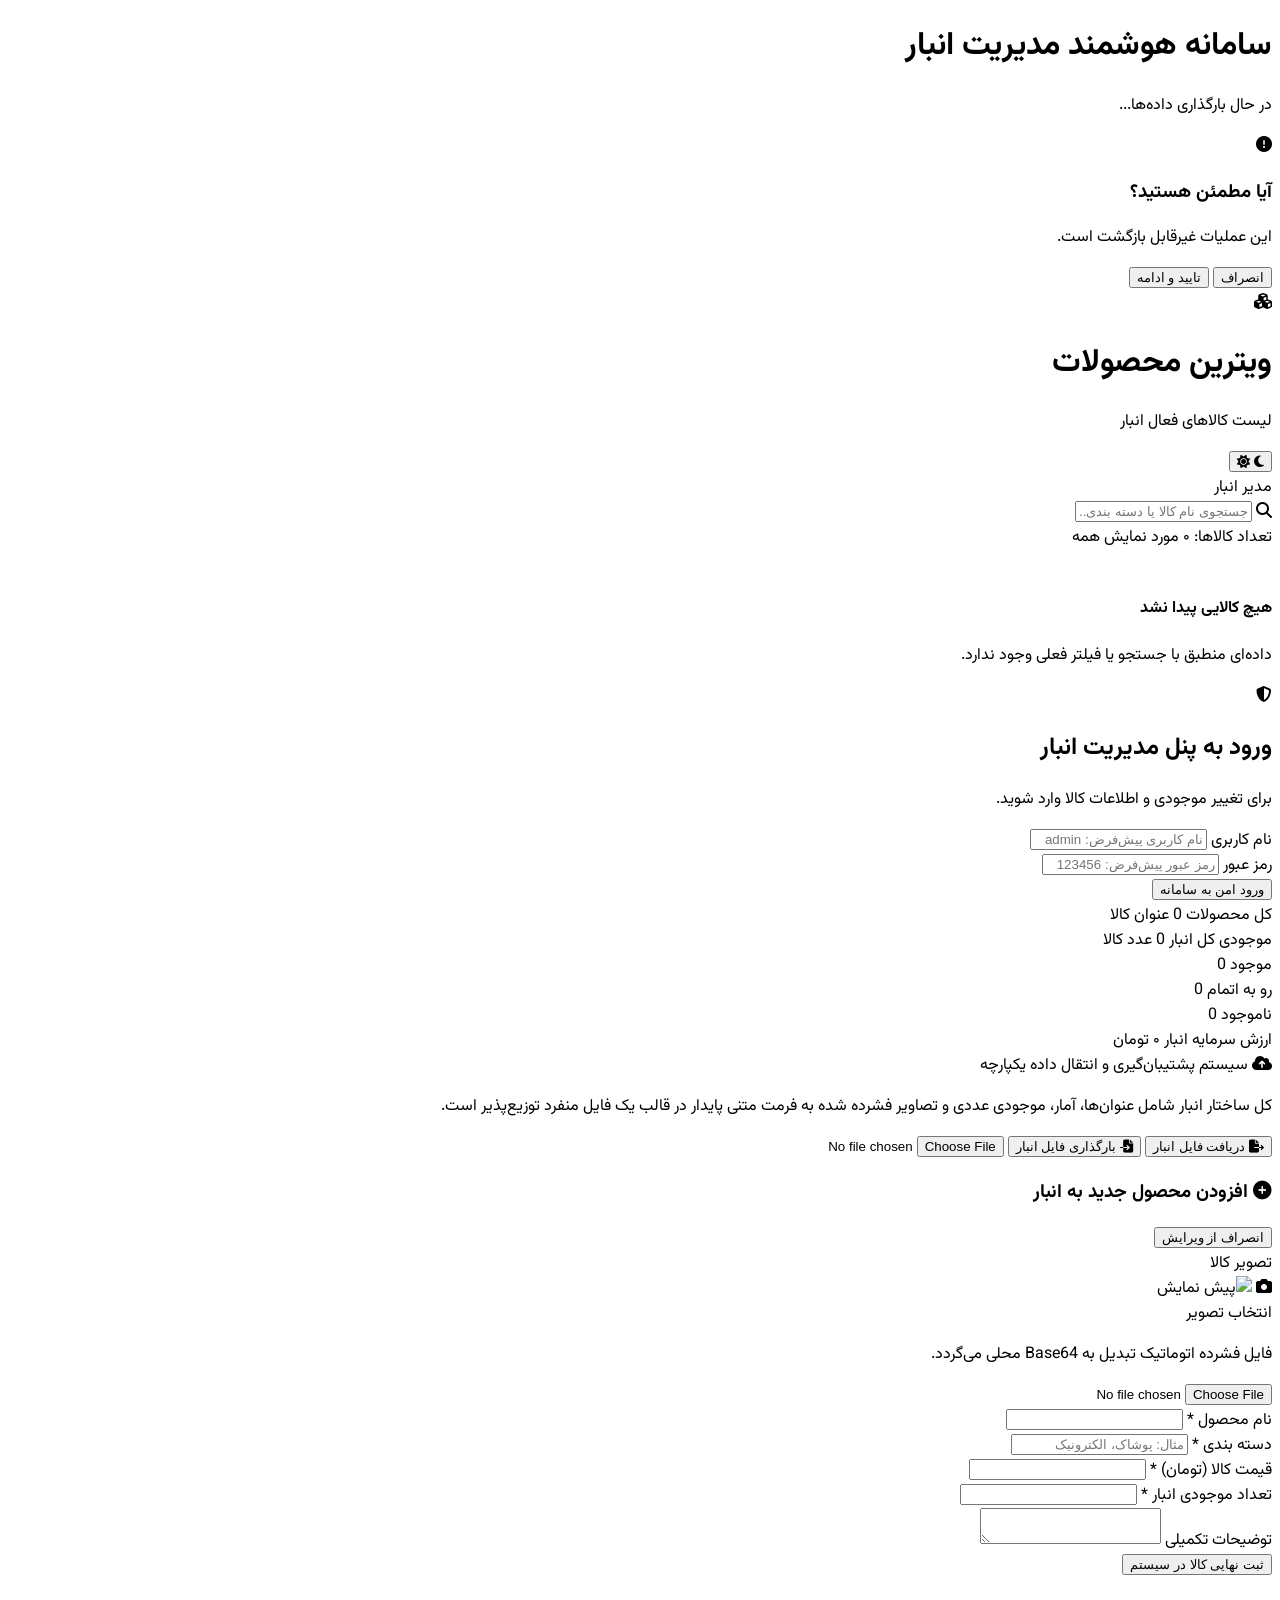
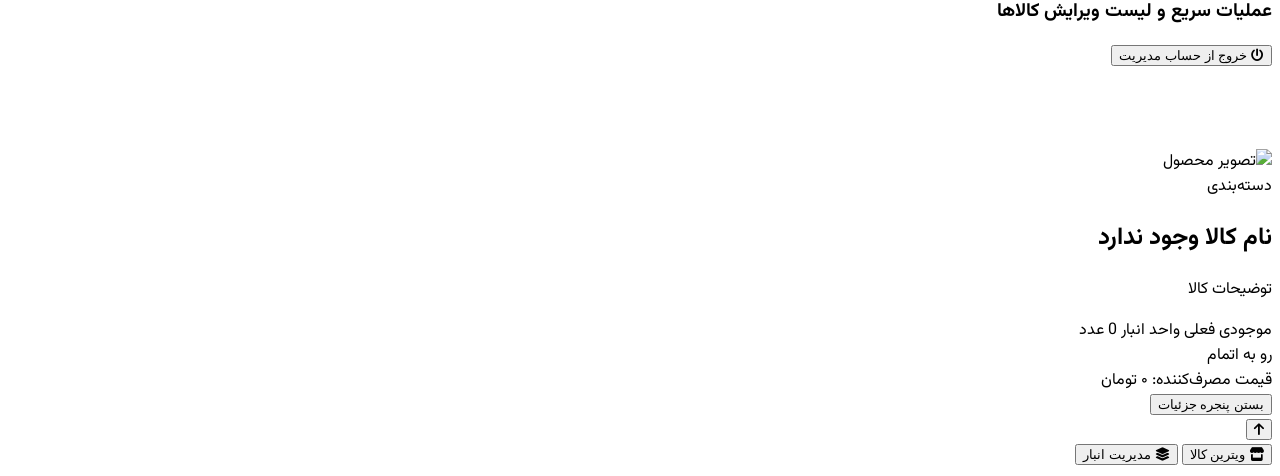
==== commit b47b199e: "Update gemini-code-1780848986461.html" ====
--- a/gemini-code-1780848986461.html
+++ b/gemini-code-1780848986461.html
@@ -1,6 +1,8 @@
 <!DOCTYPE html>
 <html lang="fa" dir="rtl">
 <head>
+    <link rel="manifest" href="manifest.json">
+<meta name="theme-color" content="#10b981">
     <meta charset="UTF-8">
     <meta name="viewport" content="width=device-width, initial-scale=1.0, maximum-scale=1.0, user-scalable=no">
     <title>سامانه پیشرفته مدیریت انبار و کاتالوگ کالا</title>
@@ -1024,6 +1026,10 @@
         function scrollToTop() {
             window.scrollTo({ top: 0, behavior: 'smooth' });
         }
+        <script>
+if ("serviceWorker" in navigator) {
+  navigator.serviceWorker.register("./service-worker.js");
+}
     </script>
 </body>
-</html>+</html>
